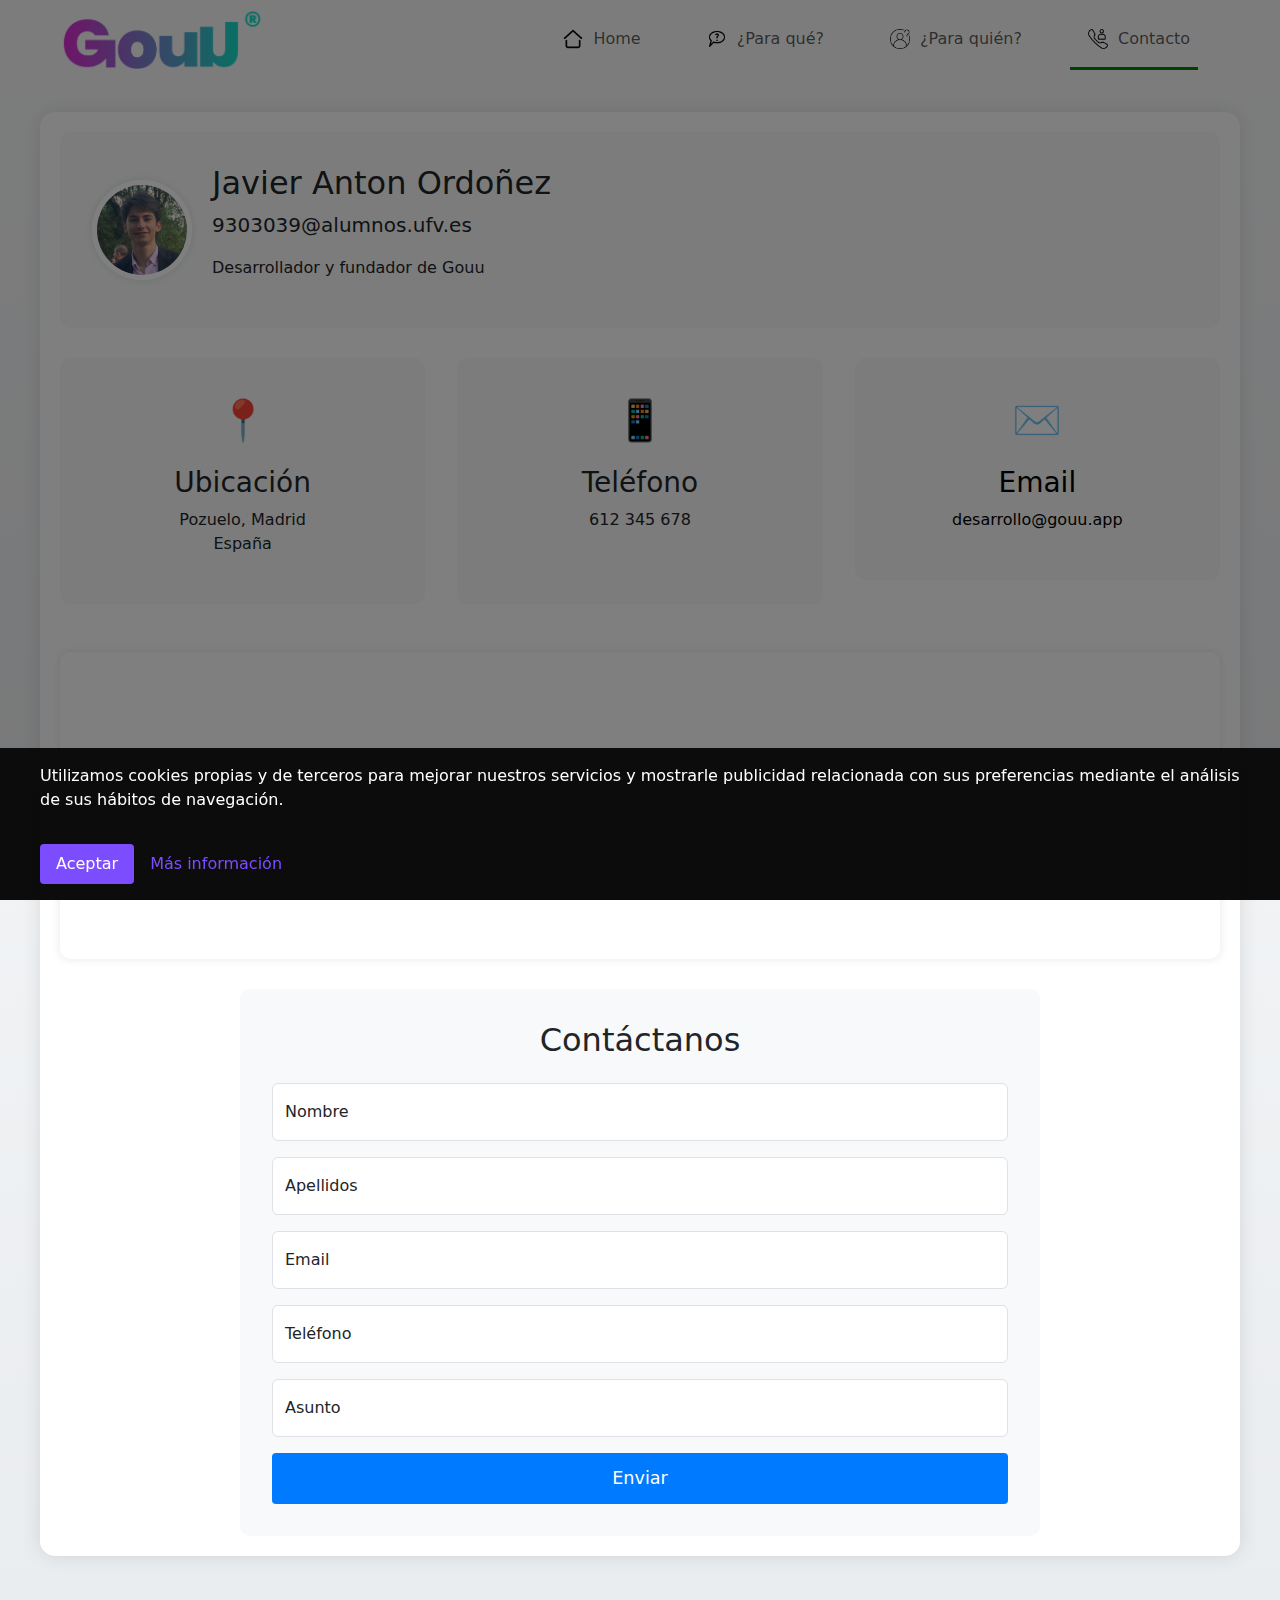
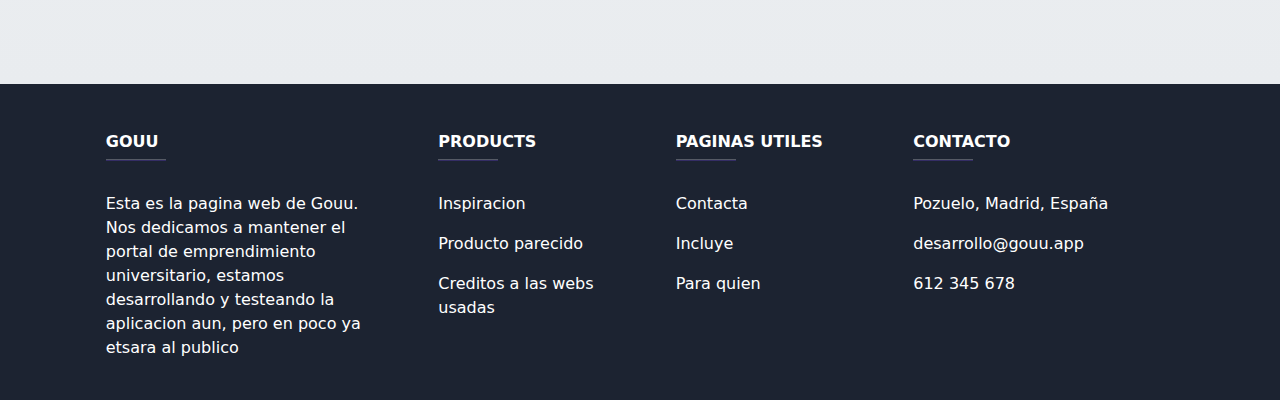
==== html/contacto.html @ c954023f "Add files via upload" ====
<!DOCTYPE html>
<html lang="en">

<head>
  <meta charset="UTF-8">
  <meta name="viewport" content="width=device-width, initial-scale=1.0">
  <title>Gouu</title>
  <link rel="stylesheet" href="../css/navbar.css">
  <link rel="stylesheet" href="../css/estiloglobal.css">
  <link rel="stylesheet" href="../css/contacto.css">
  <link rel="stylesheet" href="../css/cookies.css">
  <link rel="icon" href="../img/g-gouu-color.ico">
  <link href="https://cdn.jsdelivr.net/npm/bootstrap@5.3.3/dist/css/bootstrap.min.css" rel="stylesheet"
    integrity="sha384-QWTKZyjpPEjISv5WaRU9OFeRpok6YctnYmDr5pNlyT2bRjXh0JMhjY6hW+ALEwIH" crossorigin="anonymous">
</head>

<body>
  <nav class="navbar navbar-expand-lg bg-body-tertiary">
    <div class="container-fluid" style="margin-left: 50px; margin-right: 50px;">
      <a class="navbar-brand" id="logo_navbar" href="../index.html"><img src="../img/logo-gouu.png" alt=""></a>
      <button class="navbar-toggler" type="button" data-bs-toggle="collapse" data-bs-target="#navbarNav"
        aria-controls="navbarNav" aria-expanded="false" aria-label="Toggle navigation">
        <span class="navbar-toggler-icon"></span>
      </button>
      <div class="collapse navbar-collapse" id="navbarNav">
        <ul class="navbar-nav ms-auto contenedorElementosNavBar">
          <li class="nav-item">
            <a class="nav-link" aria-current="page" href="../index.html"><img src="../img/iconos/pagina-de-inicio.png"
                alt="">Home</a>
          </li>
          <li class="nav-item">
            <a class="nav-link" aria-current="page" href="./para_que.html"><img src="../img/iconos/por-que.png"
                alt="">¿Para qué?</a>
          </li>
          <li class="nav-item">
            <a class="nav-link" aria-current="page" href="./para_quien.html"><img
                src="../img/iconos/question_10841010.png" alt="">¿Para quién?</a>
          </li>
          
          <li class="nav-item">
            <a class="nav-link miactive" aria-current="page" href="./contacto.html"><img
                src="../img/iconos/contact_3298124.png" alt="">Contacto</a>
          </li>
        </ul>
      </div>
    </div>
  </nav>
  <main>
    <div class="contact-page">
        <div class="contact-author-info">
            <img src="../img/galeria/Imagen de WhatsApp 2023-11-25 a las 16.57.25_11b4da4d.jpg" alt="Autor" class="contact-author-photo">
            <div>
                <h2>Javier Anton Ordoñez</h2>
                <p class="lead">9303039@alumnos.ufv.es</p>
                <p>Desarrollador y fundador de Gouu</p>
            </div>
        </div>

        <div class="contact-sections">
            <div class="contact-section">
                <div class="contact-icon">📍</div>
                <h3>Ubicación</h3>
                <p>Pozuelo, Madrid<br>España</p>
            </div>
            <div class="contact-section">
                <div class="contact-icon">📱</div>
                <h3>Teléfono</h3>
                <p>612 345 678</p>
            </div>
            <a href="mailto:desarrollo@gouu.app" class="enlaces-negro">
              <div class="contact-section">
                <div class="contact-icon">✉️</div>
                <h3>Email</h3>
                <p>desarrollo@gouu.app</p>
              </div>
            </a>
        </div>

        <div class="contact-map-container">
            <iframe src="https://www.google.com/maps/embed?pb=!1m18!1m12!1m3!1d3037.143963765352!2d-3.8370474844649797!3d40.44015763399821!2m3!1f0!2f0!3f0!3m2!1i1024!2i768!4f13.1!3m3!1m2!1s0x0%3A0x0!2zNDDCsDI2JzI0LjYiTiAzwrA1MCcwNS41Ilc!5e0!3m2!1ses!2ses!4v1704333200000!5m2!1ses!2ses"></iframe>
        </div>

        <div class="contact-form">
          <h2 class="text-center mb-4">Contáctanos</h2>
          <form id="contactForm" action="https://postman-echo.com/post" method="POST">
              <div class="form-floating">
                  <input type="text" class="form-control" id="nombre" name="nombre" placeholder=" " required>
                  <label for="nombre">Nombre</label>
                  <div class="error-message">Este campo es obligatorio</div>
              </div>

              <div class="form-floating">
                  <input type="text" class="form-control" id="apellidos" name="apellidos" placeholder=" " required>
                  <label for="apellidos">Apellidos</label>
                  <div class="error-message">Este campo es obligatorio</div>
              </div>

              <div class="form-floating">
                  <input type="email" class="form-control" id="email" name="email" placeholder=" " required>
                  <label for="email">Email</label>
                  <div class="error-message">Por favor, introduce un email válido</div>
              </div>

              <div class="form-floating">
                  <input type="tel" class="form-control" id="telefono" name="telefono" placeholder=" " required>
                  <label for="telefono">Teléfono</label>
                  <div class="error-message">Por favor, introduce un teléfono válido</div>
              </div>

              <div class="form-floating">
                  <input list="asuntos" id="asunto" name="asunto" class="form-control" placeholder=" " required>
                  <label for="asunto">Asunto</label>
                  <datalist id="asuntos">
                      <option value="Consulta general">
                      <option value="Soporte técnico">
                      <option value="Colaboración">
                      <option value="Otro">
                  </datalist>
              </div>

              <button type="submit" class="submit-btn">Enviar</button>
          </form>
        </div>
    </div>
  </main>

  <footer class="text-center text-lg-start text-white" style="background-color: #1c2331">


    <!-- Section: Links  -->
    <section class="">
      <div class="container text-center text-md-start mt-5">
        <!-- Grid row -->
        <div class="row mt-3">
          <!-- Grid column -->
          <div class="col-md-3 col-lg-4 col-xl-3 mx-auto mb-4">
            <!-- Content -->
            <h6 class="text-uppercase fw-bold">Gouu</h6>
            <hr class="mb-4 mt-0 d-inline-block mx-auto" style="width: 60px; background-color: #7c4dff; height: 2px" />
            <p>
              Esta es la pagina web de Gouu. Nos dedicamos a mantener el portal de emprendimiento universitario, estamos
              desarrollando y testeando la aplicacion aun, pero en poco ya etsara al publico
            </p>
          </div>
          <!-- Grid column -->

          <!-- Grid column -->
          <div class="col-md-2 col-lg-2 col-xl-2 mx-auto mb-4">
            <!-- Links -->
            <h6 class="text-uppercase fw-bold">Products</h6>
            <hr class="mb-4 mt-0 d-inline-block mx-auto" style="width: 60px; background-color: #7c4dff; height: 2px" />
            <p>
              <a href="https://www.gouu.app" class="text-white enlaces-blanco">Inspiracion</a>
            </p>
            <p>
              <a href="https://www.linkedin.com" class="text-white enlaces-blanco">Producto parecido</a>
            </p>
            <p>
              <a href="../html/websusadas.html" class="text-white enlaces-blanco">Creditos a las webs usadas</a>
            </p>
          </div>
          <!-- Grid column -->

          <!-- Grid column -->
          <div class="col-md-3 col-lg-2 col-xl-2 mx-auto mb-4">
            <!-- Links -->
            <h6 class="text-uppercase fw-bold">Paginas utiles</h6>
            <hr class="mb-4 mt-0 d-inline-block mx-auto" style="width: 60px; background-color: #7c4dff; height: 2px" />
            <p>
              <a href="../html/contacto.html" class="text-white enlaces-blanco">Contacta</a>
            </p>
            <p>
              <a href="../html/para_que.html" class="text-white enlaces-blanco">Incluye</a>
            </p>
            <p>
              <a href="../html/para_quien.html" class="text-white enlaces-blanco">Para quien</a>
            </p>
          </div>
          <!-- Grid column -->

          <!-- Grid column -->
          <div class="col-md-4 col-lg-3 col-xl-3 mx-auto mb-md-0 mb-4">
            <!-- Links -->
            <h6 class="text-uppercase fw-bold">Contacto</h6>
            <hr class="mb-4 mt-0 d-inline-block mx-auto" style="width: 60px; background-color: #7c4dff; height: 2px" />
            <p><i class="fas fa-home mr-3"></i> Pozuelo, Madrid, España</p>
            <p><a href="mailto:desarrollo@gouu.app" class="enlaces-blanco"><i class="fas fa-envelope mr-3 "></i>
                desarrollo@gouu.app</a></p>
            <p><i class="fas fa-phone mr-3"></i>612 345 678</p>
          </div>
          <!-- Grid column -->
        </div>
        <!-- Grid row -->
      </div>
    </section>
  </footer>
  <div id="cookieConsent" class="cookie-consent">
    <div class="cookie-content">
        <p>Utilizamos cookies propias y de terceros para mejorar nuestros servicios y mostrarle publicidad relacionada con sus preferencias mediante el análisis de sus hábitos de navegación.</p>
        <button id="acceptCookies" class="cookie-button">Aceptar</button>
        <a href="/politica-cookies" class="cookie-link">Más información</a>
    </div>
  </div>
  <script src="../js/cookies.js"></script>
  <script src="https://cdn.jsdelivr.net/npm/bootstrap@5.3.3/dist/js/bootstrap.bundle.min.js"
    integrity="sha384-YvpcrYf0tY3lHB60NNkmXc5s9fDVZLESaAA55NDzOxhy9GkcIdslK1eN7N6jIeHz"
    crossorigin="anonymous"></script>
  <script src="../js/paginaDeContacto.js"></script>
</body>

</html>
---- css/navbar.css ----
.navbar {
    height: 80px;
    width: 100%;
}

#logo_navbar {
    height: auto;
    width: 200px;
}

#logo_navbar img {
    height: 100%;
    width: 100%;
}

.miactive {
    border-bottom: 3px solid green !important;
}

.contenedorElementosNavBar * {
    margin: 10px;
}

.nav-link img {
    height: 20px;
}

/* Añade estas reglas para mejorar la visualización en móvil */
@media (max-width: 991px) {
    .navbar-collapse {
        background-color: white;
        padding: 10px;
    }
    
    .contenedorElementosNavBar * {
        margin: 5px 0;
    }

    /* Nuevo: separación entre icono y texto en móvil */
    .nav-link img {
        margin-right: 5px;
    }
}
---- css/estiloglobal.css ----
main{
    flex-grow: 1;
    
    flex-direction: column;
    align-items: center;
}
body {
    margin: 0;
    display: flex;
    flex-direction: column;
    min-height: 100vh;
}
.btn-social {
    width: 40px;
    height: 40px;
    font-size: 20px;
    display: inline-flex;
    align-items: center;
    justify-content: center;
    border-radius: 50%;
    margin: 0 5px;
}

.enlaces-blanco{
    text-decoration: none !important;
    color: white !important;
}
.enlaces-negro{
    text-decoration: none !important;
    color: black !important;
}
.nav-link {
    position: relative;
    color: #333;
    transition: color 0.3s ease-in-out;
}

.nav-link:before {
    content: "";
    position: absolute;
    width: 0;
    height: 2px;
    bottom: -5px;
    left: 50%;
    background-color: #007bff;
    transition: width 0.3s ease-in-out, left 0.3s ease-in-out;
}

.nav-link:hover {
    color: #007bff; 
}

.nav-link:hover:before {
    width: 100%;
    left: 0;
}
---- css/contacto.css ----
body {
    min-height: 2000px;
    display: flex;
    flex-direction: column;
    margin: 0;
}

main {
    flex: 1;
    padding: 2rem;
    background: linear-gradient(to bottom, #f8f9fa, #e9ecef);
}

.contact-page {
    max-width: 1200px;
    margin: 0 auto;
    padding: 2rem;
    background: white;
    border-radius: 15px;
    box-shadow: 0 0 20px rgba(0,0,0,0.1);
}

.contact-sections {
    display: grid;
    grid-template-columns: repeat(auto-fit, minmax(300px, 1fr));
    gap: 2rem;
    margin-bottom: 3rem;
}

.contact-section {
    padding: 2rem;
    background: #f8f9fa;
    border-radius: 10px;
    text-align: center;
}

.contact-icon {
    font-size: 2.5rem;
    color: #007bff;
    margin-bottom: 1rem;
}

.contact-author-info {
    display: flex;
    align-items: center;
    gap: 2rem;
    margin-bottom: 3rem;
    padding: 2rem;
    background: #f8f9fa;
    border-radius: 10px;
}

.contact-author-photo {
    width: 150px;
    height: 150px;
    border-radius: 50%;
    object-fit: cover;
    border: 5px solid white;
    box-shadow: 0 0 10px rgba(0,0,0,0.1);
}

.contact-map-container {
    margin-bottom: 3rem;
    border-radius: 10px;
    overflow: hidden;
    box-shadow: 0 0 10px rgba(0,0,0,0.1);
}

.contact-map-container iframe {
    width: 100%;
    height: 400px;
    border: none;
}

.contact-form {
    max-width: 800px;
    margin: 0 auto;
    padding: 2rem;
    background: #f8f9fa;
    border-radius: 10px;
}

.form-group {
    margin-bottom: 1.5rem;
    position: relative;
}

.form-control {
    padding: 0.75rem;
    border: 2px solid #dee2e6;
    border-radius: 8px;
    transition: all 0.3s;
}

.form-control:focus {
    border-color: #007bff;
    box-shadow: 0 0 0 0.2rem rgba(0,123,255,0.25);
}

.form-label {
    font-weight: 500;
    color: #495057;
}

.submit-btn {
    width: 100%;
    padding: 1rem;
    background: #007bff;
    color: white;
    border: none;
    border-radius: 8px;
    font-size: 1.1rem;
    font-weight: 500;
    transition: all 0.3s;
}

.submit-btn:hover {
    background: #0056b3;
    transform: translateY(-2px);
}

@media (max-width: 393px) {
    .contact-page {
        padding: 1rem;
    }
    
    .contact-author-info {
        flex-direction: column;
        text-align: center;
        padding: 1rem;
    }

    .contact-sections {
        grid-template-columns: 1fr;
    }
}

@media (min-width: 768px) and (max-width: 1024px) {
    .contact-sections {
        grid-template-columns: repeat(2, 1fr);
    }
}

@media (min-width: 1025px) {
    .contact-sections {
        grid-template-columns: repeat(3, 1fr);
    }
}



body {
    min-height: 2000px;
    display: flex;
    margin: 0;
}

main {
    flex: 1;
    padding: 2rem;
    background: linear-gradient(to bottom, #f8f9fa, #e9ecef);
}

.contact-page {
    margin: 0 auto;
    padding: 20px;
}

.contact-author-info {
    display: flex;
    align-items: center;
    gap: 20px;
    margin-bottom: 30px;
}

.contact-author-photo {
    width: 100px;
    height: 100px;
    border-radius: 50%;
    object-fit: cover;
}

.contact-map-container {
    margin-bottom: 30px;
}

.contact-map-container iframe {
    width: 100%;
    height: 300px;
    border: none;
}

.form-floating {
    position: relative;
    margin-bottom: 1rem;
}

.form-control {
    height: calc(3.5rem + 2px);
    padding: 1rem 0.75rem;
}

.form-control.error {
    border-color: #dc3545;
}

.error-message {
    color: #dc3545;
    font-size: 0.875rem;
    margin-top: 0.25rem;
    display: none;
}

.error-message.visible {
    display: block;
}

.submit-btn {
    width: 100%;
    padding: 0.75rem;
    background: #007bff;
    color: white;
    border: none;
    border-radius: 4px;
    transition: background-color 0.3s;
}

.submit-btn:hover {
    background: #0056b3;
}
---- css/cookies.css ----
.cookie-consent {
    position: fixed;
    bottom: 0;
    left: 0;
    right: 0;
    background: rgba(0, 0, 0, 0.9);
    color: white;
    padding: 1rem;
    z-index: 9999;
    display: none;
}

.cookie-content {
    max-width: 1200px;
    margin: 0 auto;
    display: flex;
    align-items: center;
    gap: 1rem;
    flex-wrap: wrap;
}

.cookie-button {
    background: #7c4dff;
    color: white;
    border: none;
    padding: 0.5rem 1rem;
    border-radius: 4px;
    cursor: pointer;
    transition: background-color 0.3s;
}

.cookie-button:hover {
    background: #6c3ce6;
}

.cookie-link {
    color: #7c4dff;
    text-decoration: none;
}

.cookie-link:hover {
    text-decoration: underline;
}

/* Clase para bloquear la interacción */
.cookie-block {
    position: fixed;
    top: 0;
    left: 0;
    right: 0;
    bottom: 0;
    background: rgba(0, 0, 0, 0.5);
    z-index: 9998;
    display: none;
}
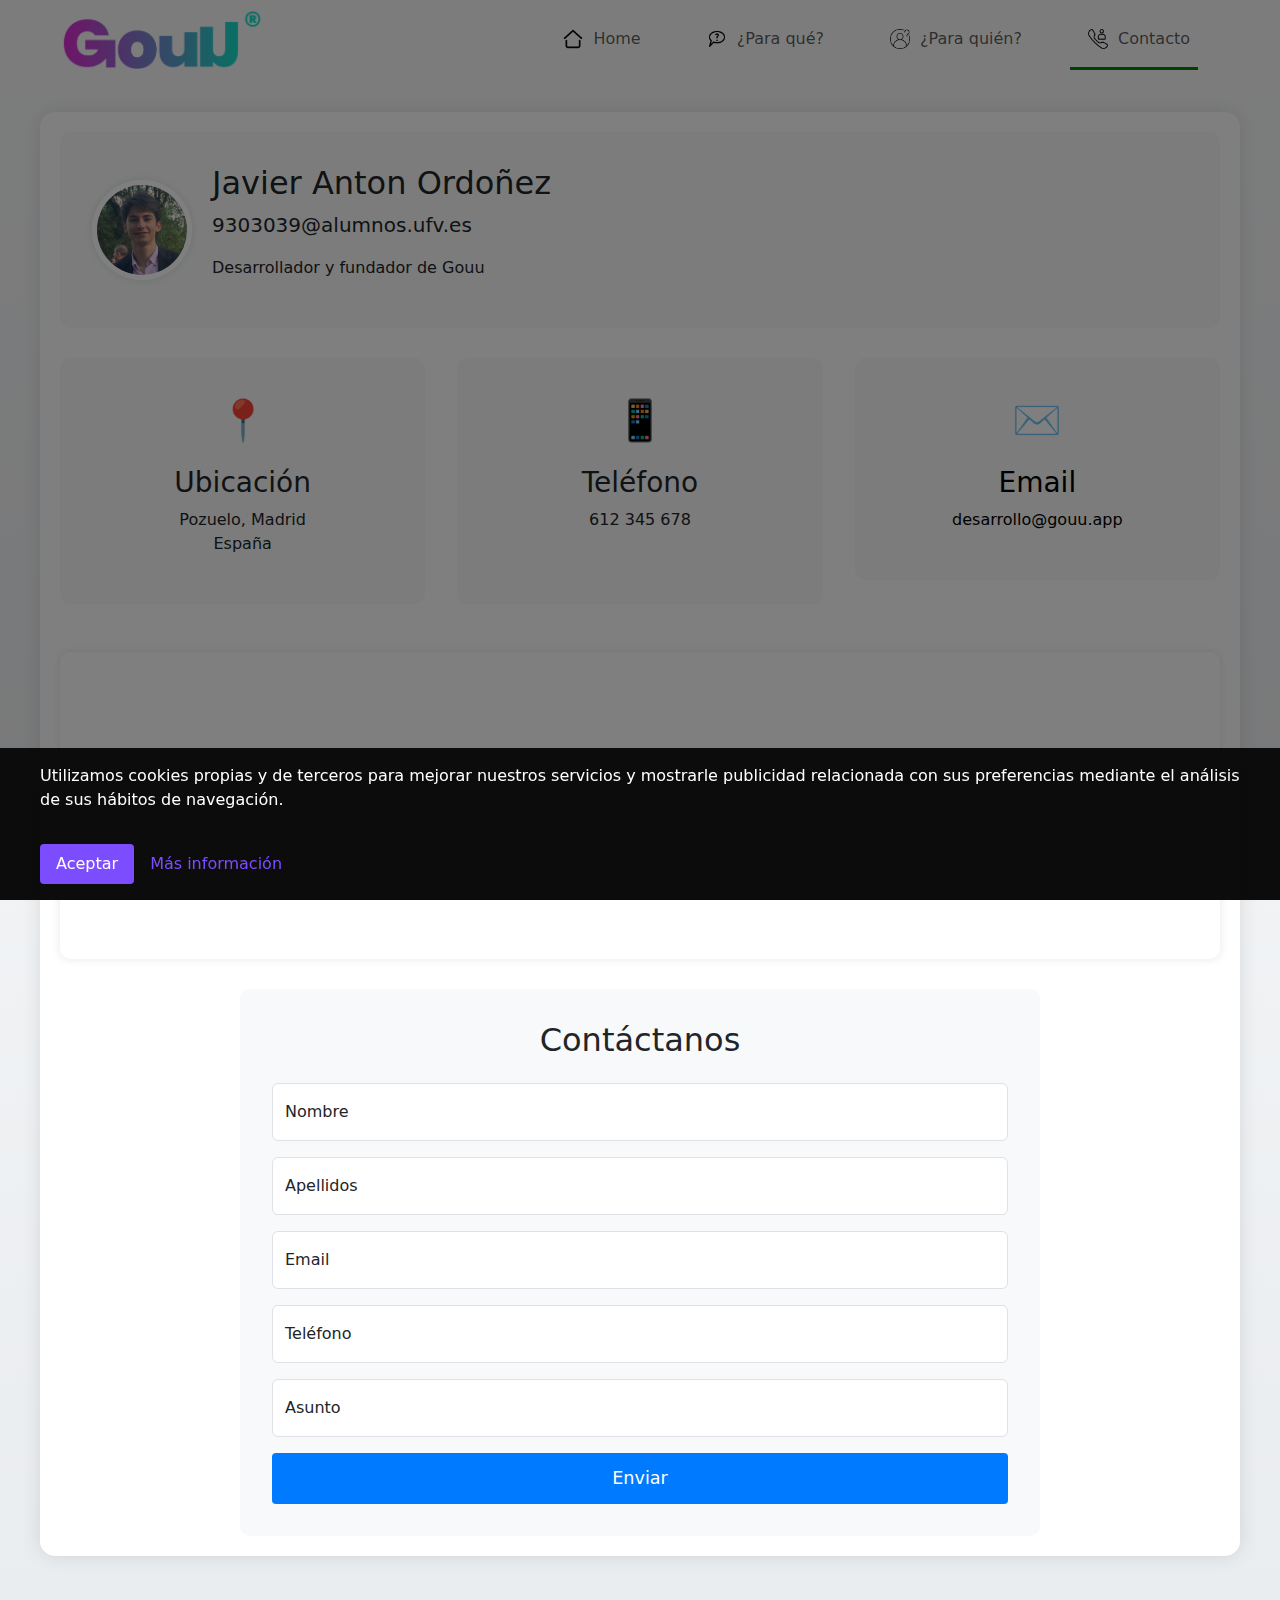
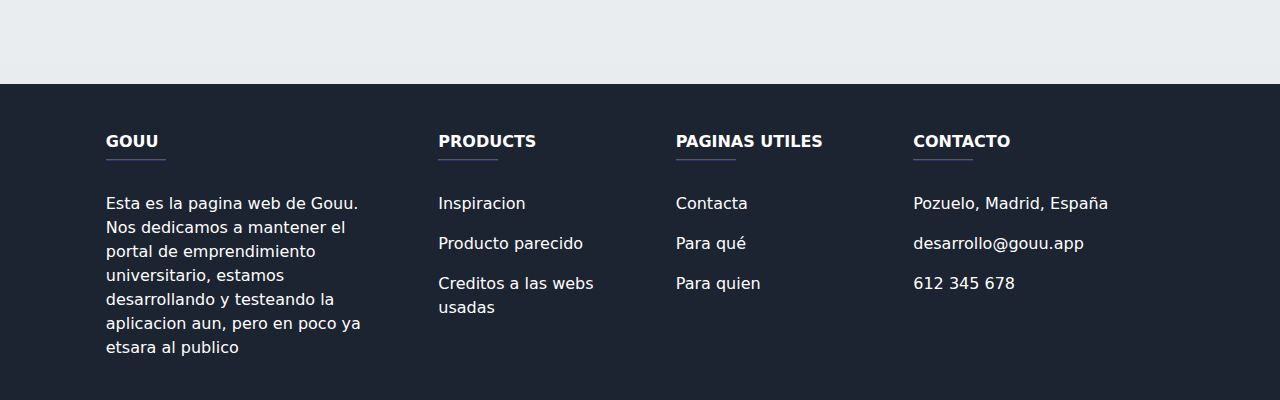
==== commit 89a54c23: "hola1" ====
--- a/html/contacto.html
+++ b/html/contacto.html
@@ -36,7 +36,7 @@
             <a class="nav-link" aria-current="page" href="./para_quien.html"><img
                 src="../img/iconos/question_10841010.png" alt="">¿Para quién?</a>
           </li>
-          
+
           <li class="nav-item">
             <a class="nav-link miactive" aria-current="page" href="./contacto.html"><img
                 src="../img/iconos/contact_3298124.png" alt="">Contacto</a>
@@ -47,80 +47,82 @@
   </nav>
   <main>
     <div class="contact-page">
-        <div class="contact-author-info">
-            <img src="../img/galeria/Imagen de WhatsApp 2023-11-25 a las 16.57.25_11b4da4d.jpg" alt="Autor" class="contact-author-photo">
-            <div>
-                <h2>Javier Anton Ordoñez</h2>
-                <p class="lead">9303039@alumnos.ufv.es</p>
-                <p>Desarrollador y fundador de Gouu</p>
-            </div>
-        </div>
-
-        <div class="contact-sections">
-            <div class="contact-section">
-                <div class="contact-icon">📍</div>
-                <h3>Ubicación</h3>
-                <p>Pozuelo, Madrid<br>España</p>
-            </div>
-            <div class="contact-section">
-                <div class="contact-icon">📱</div>
-                <h3>Teléfono</h3>
-                <p>612 345 678</p>
-            </div>
-            <a href="mailto:desarrollo@gouu.app" class="enlaces-negro">
-              <div class="contact-section">
-                <div class="contact-icon">✉️</div>
-                <h3>Email</h3>
-                <p>desarrollo@gouu.app</p>
-              </div>
-            </a>
-        </div>
-
-        <div class="contact-map-container">
-            <iframe src="https://www.google.com/maps/embed?pb=!1m18!1m12!1m3!1d3037.143963765352!2d-3.8370474844649797!3d40.44015763399821!2m3!1f0!2f0!3f0!3m2!1i1024!2i768!4f13.1!3m3!1m2!1s0x0%3A0x0!2zNDDCsDI2JzI0LjYiTiAzwrA1MCcwNS41Ilc!5e0!3m2!1ses!2ses!4v1704333200000!5m2!1ses!2ses"></iframe>
-        </div>
-
-        <div class="contact-form">
-          <h2 class="text-center mb-4">Contáctanos</h2>
-          <form id="contactForm" action="https://postman-echo.com/post" method="POST">
-              <div class="form-floating">
-                  <input type="text" class="form-control" id="nombre" name="nombre" placeholder=" " required>
-                  <label for="nombre">Nombre</label>
-                  <div class="error-message">Este campo es obligatorio</div>
-              </div>
-
-              <div class="form-floating">
-                  <input type="text" class="form-control" id="apellidos" name="apellidos" placeholder=" " required>
-                  <label for="apellidos">Apellidos</label>
-                  <div class="error-message">Este campo es obligatorio</div>
-              </div>
-
-              <div class="form-floating">
-                  <input type="email" class="form-control" id="email" name="email" placeholder=" " required>
-                  <label for="email">Email</label>
-                  <div class="error-message">Por favor, introduce un email válido</div>
-              </div>
-
-              <div class="form-floating">
-                  <input type="tel" class="form-control" id="telefono" name="telefono" placeholder=" " required>
-                  <label for="telefono">Teléfono</label>
-                  <div class="error-message">Por favor, introduce un teléfono válido</div>
-              </div>
-
-              <div class="form-floating">
-                  <input list="asuntos" id="asunto" name="asunto" class="form-control" placeholder=" " required>
-                  <label for="asunto">Asunto</label>
-                  <datalist id="asuntos">
-                      <option value="Consulta general">
-                      <option value="Soporte técnico">
-                      <option value="Colaboración">
-                      <option value="Otro">
-                  </datalist>
-              </div>
-
-              <button type="submit" class="submit-btn">Enviar</button>
-          </form>
-        </div>
+      <div class="contact-author-info">
+        <img src="../img/galeria/Imagen de WhatsApp 2023-11-25 a las 16.57.25_11b4da4d.jpg" alt="Autor"
+          class="contact-author-photo">
+        <div>
+          <h2>Javier Anton Ordoñez</h2>
+          <p class="lead">9303039@alumnos.ufv.es</p>
+          <p>Desarrollador y fundador de Gouu</p>
+        </div>
+      </div>
+
+      <div class="contact-sections">
+        <div class="contact-section">
+          <div class="contact-icon">📍</div>
+          <h3>Ubicación</h3>
+          <p>Pozuelo, Madrid<br>España</p>
+        </div>
+        <div class="contact-section">
+          <div class="contact-icon">📱</div>
+          <h3>Teléfono</h3>
+          <p>612 345 678</p>
+        </div>
+        <a href="mailto:desarrollo@gouu.app" class="enlaces-negro">
+          <div class="contact-section">
+            <div class="contact-icon">✉️</div>
+            <h3>Email</h3>
+            <p>desarrollo@gouu.app</p>
+          </div>
+        </a>
+      </div>
+
+      <div class="contact-map-container">
+        <iframe
+          src="https://www.google.com/maps/embed?pb=!1m18!1m12!1m3!1d3037.143963765352!2d-3.8370474844649797!3d40.44015763399821!2m3!1f0!2f0!3f0!3m2!1i1024!2i768!4f13.1!3m3!1m2!1s0x0%3A0x0!2zNDDCsDI2JzI0LjYiTiAzwrA1MCcwNS41Ilc!5e0!3m2!1ses!2ses!4v1704333200000!5m2!1ses!2ses"></iframe>
+      </div>
+
+      <div class="contact-form">
+        <h2 class="text-center mb-4">Contáctanos</h2>
+        <form id="contactForm" action="https://postman-echo.com/post" method="POST">
+          <div class="form-floating">
+            <input type="text" class="form-control" id="nombre" name="nombre" placeholder=" " required>
+            <label for="nombre">Nombre</label>
+            <div class="error-message">Este campo es obligatorio</div>
+          </div>
+
+          <div class="form-floating">
+            <input type="text" class="form-control" id="apellidos" name="apellidos" placeholder=" " required>
+            <label for="apellidos">Apellidos</label>
+            <div class="error-message">Este campo es obligatorio</div>
+          </div>
+
+          <div class="form-floating">
+            <input type="email" class="form-control" id="email" name="email" placeholder=" " required>
+            <label for="email">Email</label>
+            <div class="error-message">Por favor, introduce un email válido</div>
+          </div>
+
+          <div class="form-floating">
+            <input type="tel" class="form-control" id="telefono" name="telefono" placeholder=" " required>
+            <label for="telefono">Teléfono</label>
+            <div class="error-message">Por favor, introduce un teléfono válido</div>
+          </div>
+
+          <div class="form-floating">
+            <input list="asuntos" id="asunto" name="asunto" class="form-control" placeholder=" " required>
+            <label for="asunto">Asunto</label>
+            <datalist id="asuntos">
+              <option value="Consulta general">
+              <option value="Soporte técnico">
+              <option value="Colaboración">
+              <option value="Otro">
+            </datalist>
+          </div>
+
+          <button type="submit" class="submit-btn">Enviar</button>
+        </form>
+      </div>
     </div>
   </main>
 
@@ -170,7 +172,7 @@
               <a href="../html/contacto.html" class="text-white enlaces-blanco">Contacta</a>
             </p>
             <p>
-              <a href="../html/para_que.html" class="text-white enlaces-blanco">Incluye</a>
+              <a href="../html/para_que.html" class="text-white enlaces-blanco">Para qué</a>
             </p>
             <p>
               <a href="../html/para_quien.html" class="text-white enlaces-blanco">Para quien</a>
@@ -196,9 +198,10 @@
   </footer>
   <div id="cookieConsent" class="cookie-consent">
     <div class="cookie-content">
-        <p>Utilizamos cookies propias y de terceros para mejorar nuestros servicios y mostrarle publicidad relacionada con sus preferencias mediante el análisis de sus hábitos de navegación.</p>
-        <button id="acceptCookies" class="cookie-button">Aceptar</button>
-        <a href="/politica-cookies" class="cookie-link">Más información</a>
+      <p>Utilizamos cookies propias y de terceros para mejorar nuestros servicios y mostrarle publicidad relacionada con
+        sus preferencias mediante el análisis de sus hábitos de navegación.</p>
+      <button id="acceptCookies" class="cookie-button">Aceptar</button>
+      <a href="/politica-cookies" class="cookie-link">Más información</a>
     </div>
   </div>
   <script src="../js/cookies.js"></script>
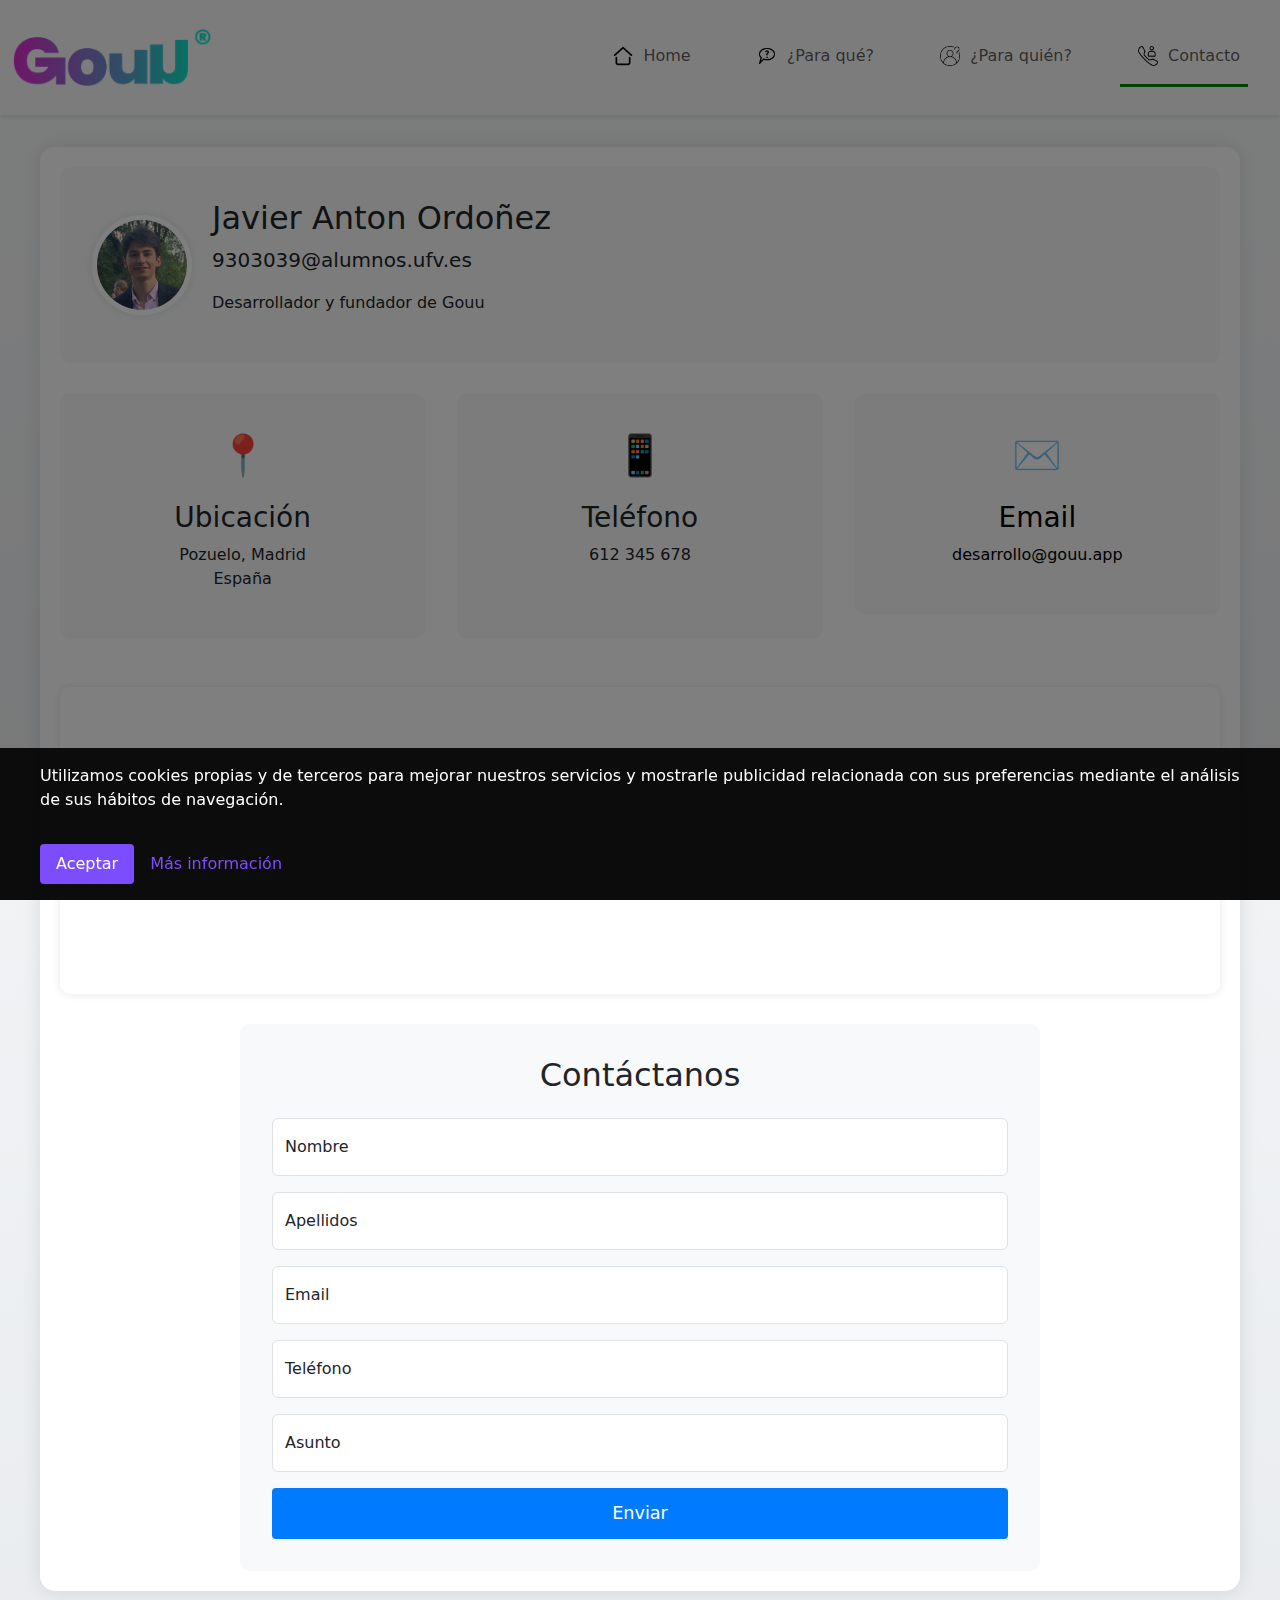
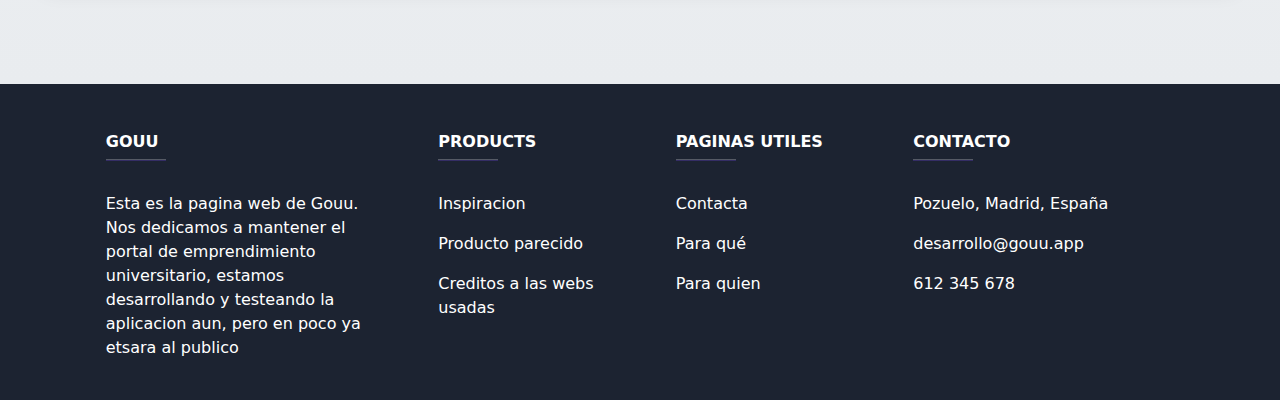
==== commit 0da1218d: "aaaaaaa" ====
--- a/html/contacto.html
+++ b/html/contacto.html
@@ -16,7 +16,7 @@
 
 <body>
   <nav class="navbar navbar-expand-lg bg-body-tertiary">
-    <div class="container-fluid" style="margin-left: 50px; margin-right: 50px;">
+    <div class="container-fluid">
       <a class="navbar-brand" id="logo_navbar" href="../index.html"><img src="../img/logo-gouu.png" alt=""></a>
       <button class="navbar-toggler" type="button" data-bs-toggle="collapse" data-bs-target="#navbarNav"
         aria-controls="navbarNav" aria-expanded="false" aria-label="Toggle navigation">
--- a/css/navbar.css
+++ b/css/navbar.css
@@ -1,13 +1,17 @@
 .navbar {
-    height: 80px;
+    position: fixed;
+    top: 0;
     width: 100%;
+    z-index: 1030; /* Asegura que esté por encima de otros elementos */
+    background-color: #fff; /* Fondo blanco para el navbar */
+    box-shadow: 0 2px 4px rgba(0, 0, 0, 0.1); /* Sombra sutil para distinguir el navbar */
 }
 
 #logo_navbar {
     height: auto;
     width: 200px;
 }
-
+    
 #logo_navbar img {
     height: 100%;
     width: 100%;
@@ -26,18 +30,37 @@
 }
 
 /* Añade estas reglas para mejorar la visualización en móvil */
-@media (max-width: 991px) {
-    .navbar-collapse {
-        background-color: white;
-        padding: 10px;
+@media (max-width: 380px) {
+    .container-fluid{
+        padding: 0PX !important;
     }
     
     .contenedorElementosNavBar * {
-        margin: 5px 0;
+        margin: 0px ;
     }
 
     /* Nuevo: separación entre icono y texto en móvil */
     .nav-link img {
-        margin-right: 5px;
+        margin-right: 0px;
     }
-}+    #logo_navbar {
+        height: auto;
+        width: 180px;
+    }
+    
+    #logo_navbar img {
+        height: 100%;
+        width: 100%;
+    }
+    .navbar-nav {
+        text-align: center;
+    }
+
+    .navbar-collapse {
+        background-color: #fff; /* Fondo blanco para el menú desplegable */
+    }
+
+    .navbar-nav .nav-item {
+        margin-bottom: 10px;
+    }
+}
--- a/css/estiloglobal.css
+++ b/css/estiloglobal.css
@@ -54,3 +54,9 @@
     width: 100%;
     left: 0;
 }
+
+.container-fluid{
+    padding: 0;
+    margin-left: 50px; 
+    margin-right: 50px;
+}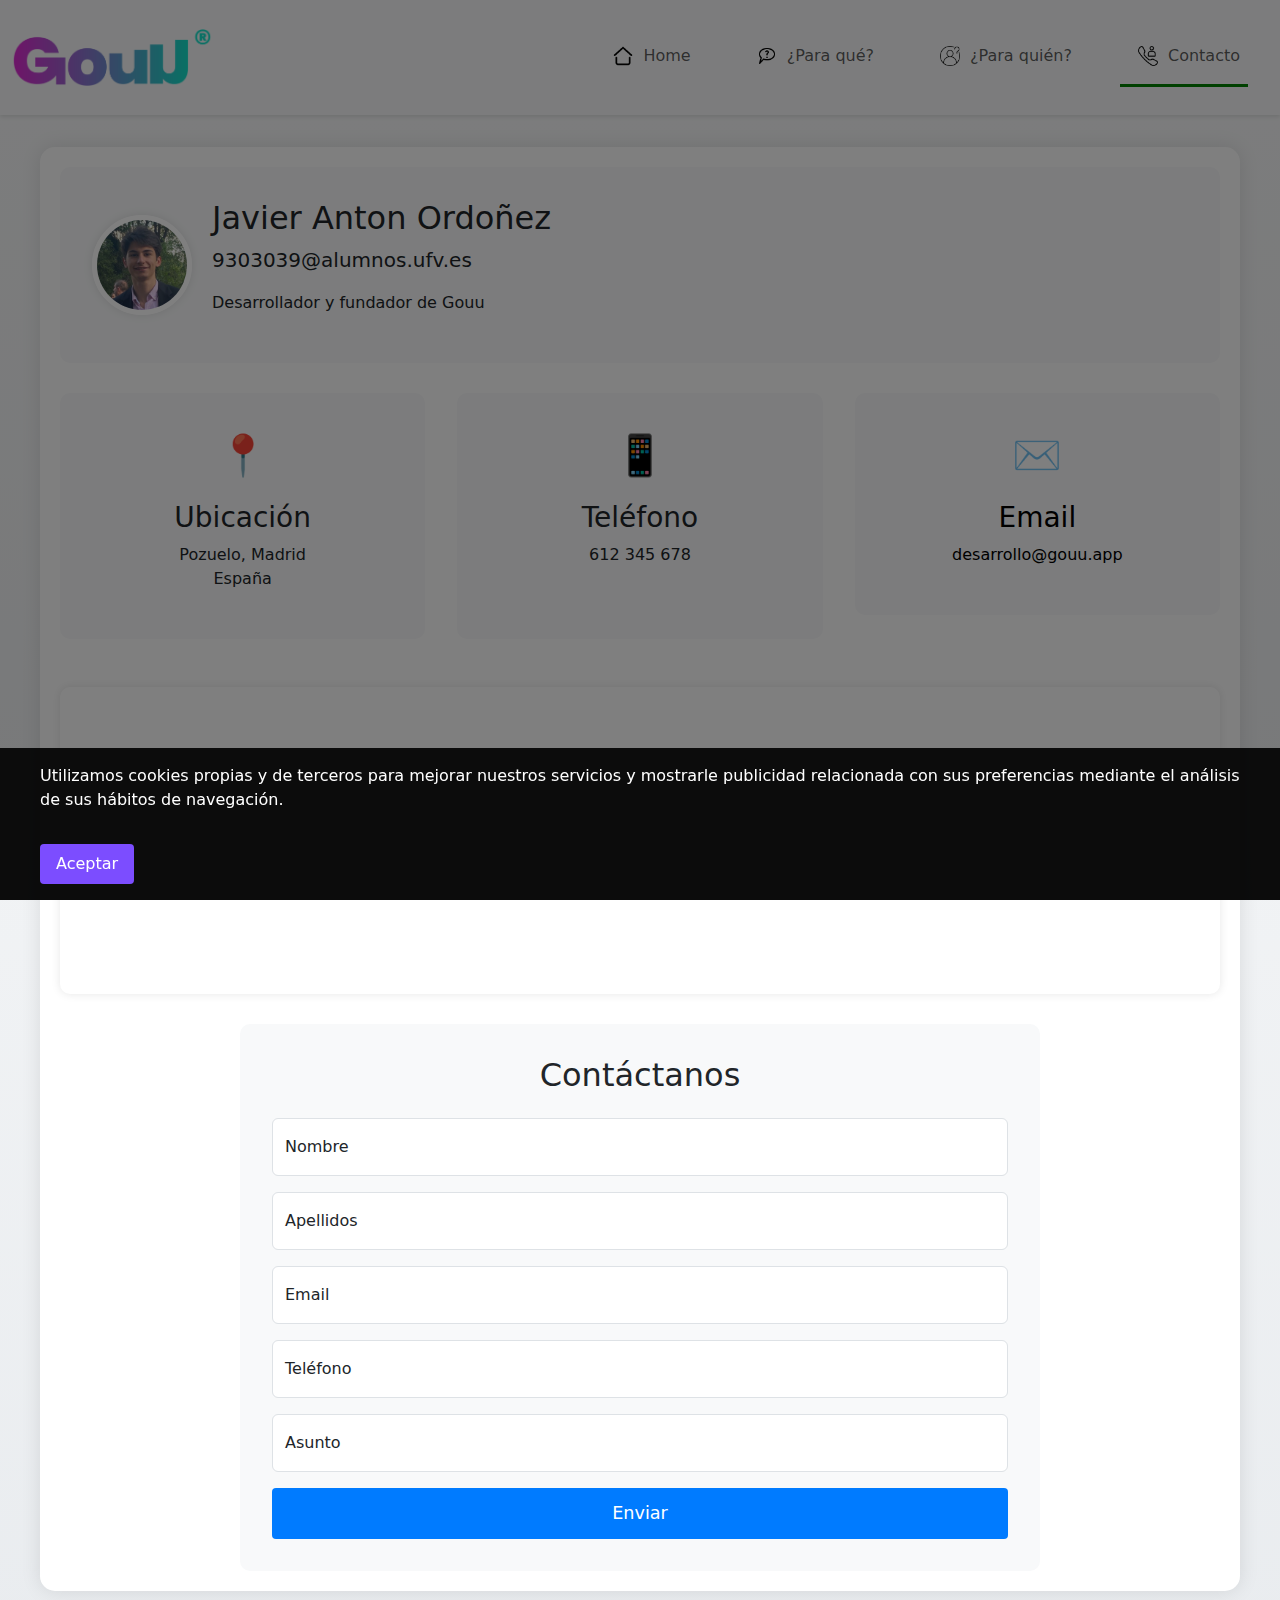
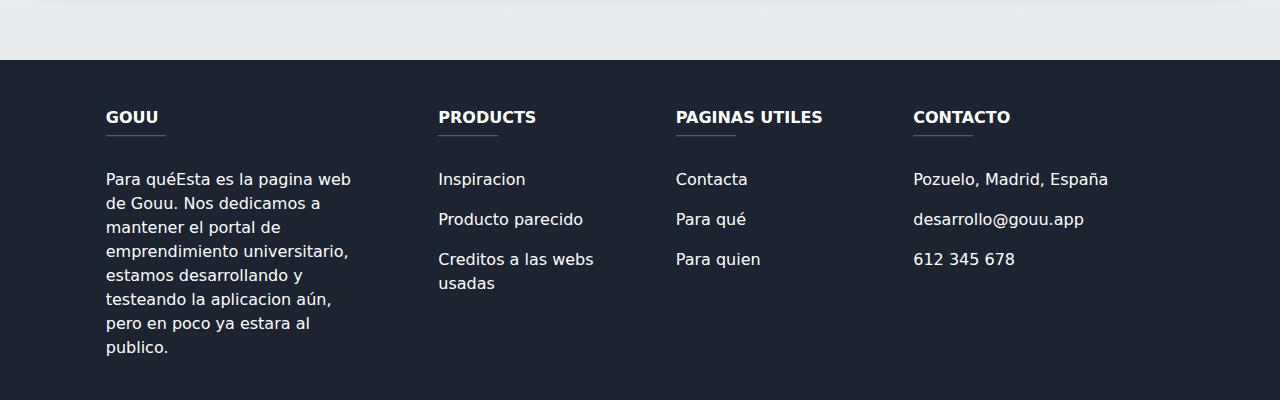
==== commit 5826cc25: "aaaaaaaaaaaaaaaaaaaaaaaaaaaa" ====
--- a/html/contacto.html
+++ b/html/contacto.html
@@ -140,8 +140,9 @@
             <h6 class="text-uppercase fw-bold">Gouu</h6>
             <hr class="mb-4 mt-0 d-inline-block mx-auto" style="width: 60px; background-color: #7c4dff; height: 2px" />
             <p>
-              Esta es la pagina web de Gouu. Nos dedicamos a mantener el portal de emprendimiento universitario, estamos
-              desarrollando y testeando la aplicacion aun, pero en poco ya etsara al publico
+              Para quéEsta es la pagina web de Gouu. Nos dedicamos a mantener el portal de emprendimiento universitario,
+              estamos
+              desarrollando y testeando la aplicacion aún, pero en poco ya estara al publico.
             </p>
           </div>
           <!-- Grid column -->
@@ -201,7 +202,6 @@
       <p>Utilizamos cookies propias y de terceros para mejorar nuestros servicios y mostrarle publicidad relacionada con
         sus preferencias mediante el análisis de sus hábitos de navegación.</p>
       <button id="acceptCookies" class="cookie-button">Aceptar</button>
-      <a href="/politica-cookies" class="cookie-link">Más información</a>
     </div>
   </div>
   <script src="../js/cookies.js"></script>
